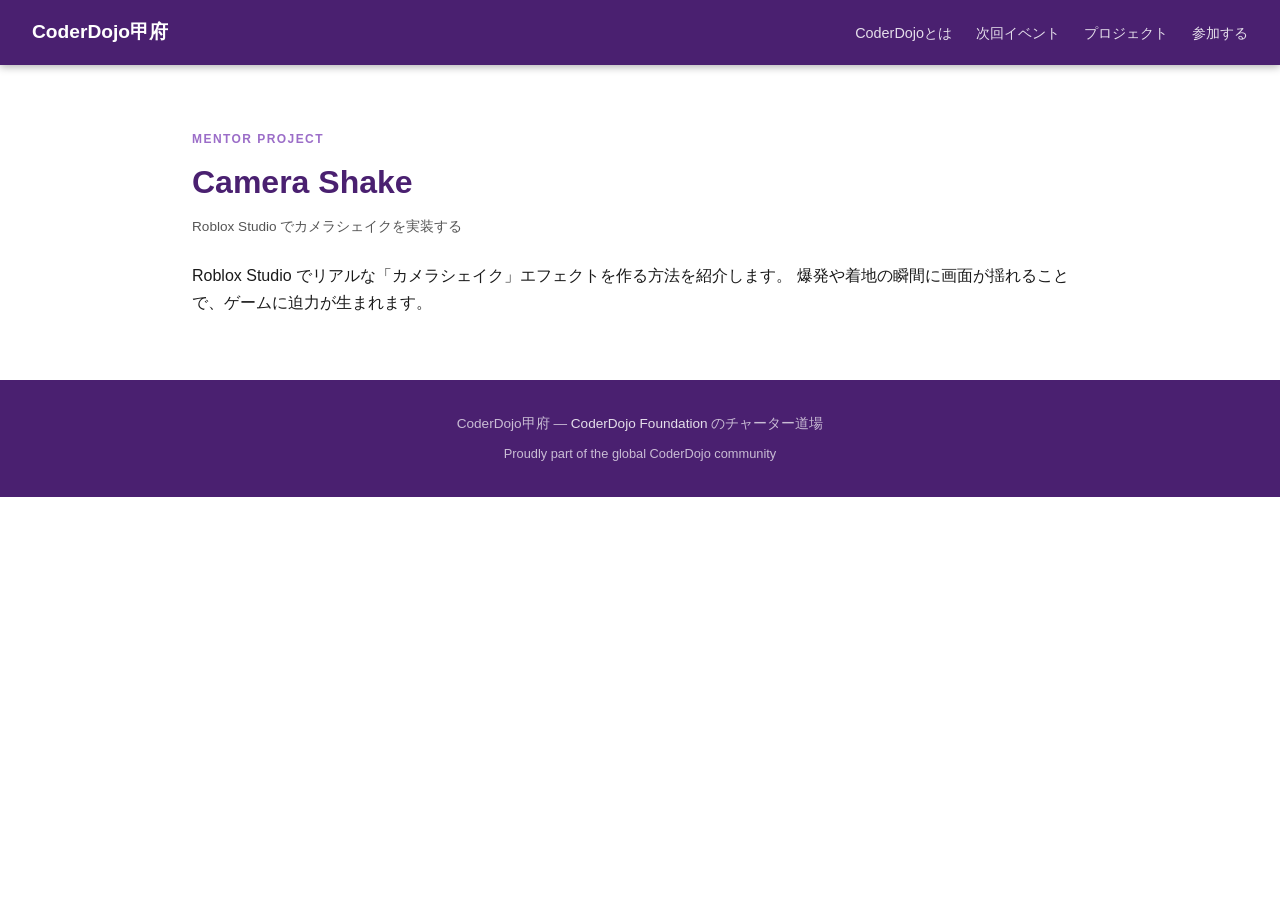
==== projects/camera-shake/index.html @ 6eb443b4 "Add Camera Shake mentor project page Co-Authored-By: Claude Sonnet 4.6 <noreply@anthropic.com>" ====
<!DOCTYPE html>
<html lang="ja">
<head>
  <meta charset="UTF-8">
  <meta name="viewport" content="width=device-width, initial-scale=1.0">
  <title>Camera Shake — CoderDojo甲府</title>
  <link rel="icon" href="../../favicon.png" type="image/png">
  <link rel="apple-touch-icon" href="../../favicon.png">
  <link rel="stylesheet" href="../../style.css">
</head>
<body>

<nav>
  <a class="nav-brand" href="../../">CoderDojo甲府</a>
  <ul class="nav-links">
    <li><a href="../../#about">CoderDojoとは</a></li>
    <li><a href="../../#event">次回イベント</a></li>
    <li><a href="../../#projects">プロジェクト</a></li>
    <li><a href="../../#join">参加する</a></li>
  </ul>
</nav>

<section>
  <p class="section-label">Mentor Project</p>
  <h2>Camera Shake</h2>
  <p class="h2-en">Roblox Studio でカメラシェイクを実装する</p>

  <p>
    Roblox Studio でリアルな「カメラシェイク」エフェクトを作る方法を紹介します。
    爆発や着地の瞬間に画面が揺れることで、ゲームに迫力が生まれます。
  </p>

  <!-- TODO: embed or link to demo, add code samples -->

</section>

<footer>
  <p>CoderDojo甲府 &mdash; <a href="https://coderdojo.jp/" target="_blank" rel="noopener">CoderDojo Foundation</a> のチャーター道場</p>
  <p>Proudly part of the global CoderDojo community</p>
</footer>

</body>
</html>
---- style.css ----
:root {
  --purple: #6b3fa0;
  --purple-dark: #4a2070;
  --purple-light: #f0e8f8;
  --purple-mid: #9b6dc8;
  --text: #1a1a1a;
  --text-muted: #555;
  --white: #fff;
  --border: #ddd;
  --radius: 8px;
}

* { box-sizing: border-box; margin: 0; padding: 0; }

body {
  font-family: "Hiragino Kaku Gothic ProN", "Hiragino Sans", Meiryo, sans-serif;
  color: var(--text);
  line-height: 1.7;
}

a { color: var(--purple); text-decoration: none; }
a:hover { text-decoration: underline; }

/* NAV */
nav {
  background: var(--purple-dark);
  padding: 0 2rem;
  display: flex;
  align-items: center;
  justify-content: space-between;
  gap: 0 1rem;
  flex-wrap: wrap;
  position: sticky;
  top: 0;
  z-index: 100;
  box-shadow: 0 2px 8px rgba(0,0,0,0.3);
}

.nav-brand {
  color: var(--white);
  font-size: 1.2rem;
  font-weight: bold;
  padding: 1rem 0;
  text-decoration: none;
}

.nav-links {
  display: flex;
  gap: 1.5rem;
  list-style: none;
  flex-wrap: wrap;
  padding: 0.5rem 0;
}

.nav-links a {
  color: rgba(255,255,255,0.85);
  font-size: 0.9rem;
  transition: color 0.2s;
}
.nav-links a:hover { color: var(--white); text-decoration: none; }

/* HERO */
.hero {
  background: linear-gradient(135deg, var(--purple) 0%, var(--purple-dark) 100%);
  color: var(--white);
  text-align: center;
  padding: 5rem 2rem 4rem;
}

.hero h1 {
  font-size: clamp(2rem, 6vw, 3.5rem);
  letter-spacing: 0.02em;
  margin-bottom: 0.75rem;
}

.hero .tagline {
  font-size: clamp(1rem, 3vw, 1.3rem);
  opacity: 0.9;
  margin-bottom: 0.4rem;
}

.hero .tagline-en {
  font-size: 0.95rem;
  opacity: 0.7;
  margin-bottom: 2rem;
}

.btn {
  display: inline-block;
  padding: 0.75rem 2rem;
  border-radius: 50px;
  font-weight: bold;
  font-size: 1rem;
  transition: opacity 0.2s, transform 0.1s;
  cursor: pointer;
}
.btn:hover { opacity: 0.9; transform: translateY(-1px); text-decoration: none; }

.btn-white {
  background: var(--white);
  color: var(--purple);
}

.btn-outline {
  border: 2px solid var(--white);
  color: var(--white);
  background: transparent;
}

.btn-purple {
  background: var(--purple);
  color: var(--white);
  font-size: 0.9rem;
}

.hero-logo {
  width: 140px;
  height: 140px;
  border-radius: 50%;
  margin-bottom: 1.25rem;
  box-shadow: 0 4px 16px rgba(0,0,0,0.25);
}

.hero-btns { display: flex; gap: 1rem; justify-content: center; flex-wrap: wrap; }

/* SECTIONS */
section { padding: 4rem 2rem; max-width: 960px; margin: 0 auto; }

.section-label {
  font-size: 0.75rem;
  letter-spacing: 0.12em;
  text-transform: uppercase;
  color: var(--purple-mid);
  font-weight: bold;
  margin-bottom: 0.4rem;
}

h2 {
  font-size: clamp(1.4rem, 4vw, 2rem);
  margin-bottom: 0.3rem;
  color: var(--purple-dark);
}

.h2-en {
  font-size: 0.85rem;
  color: var(--text-muted);
  margin-bottom: 1.5rem;
}

/* ABOUT */
.about-grid {
  display: grid;
  grid-template-columns: repeat(auto-fit, minmax(250px, 1fr));
  gap: 1.5rem;
  margin-top: 2rem;
}

.about-card {
  background: var(--purple-light);
  border-radius: var(--radius);
  padding: 1.5rem;
}

.about-card h3 { color: var(--purple-dark); margin-bottom: 0.5rem; font-size: 1rem; }
.about-card p { font-size: 0.9rem; color: var(--text-muted); }

/* NEXT EVENT */
.event-wrapper { background: #fafafa; }
.event-wrapper > * { max-width: 960px; margin: 0 auto; }

.event-card {
  border: 2px solid var(--purple);
  border-radius: var(--radius);
  padding: 2rem;
  display: flex;
  gap: 2rem;
  align-items: flex-start;
  flex-wrap: wrap;
}

.event-date {
  text-align: center;
  background: var(--purple);
  color: var(--white);
  border-radius: var(--radius);
  padding: 1rem 1.5rem;
  min-width: 80px;
  flex-shrink: 0;
}

.event-date .month { font-size: 0.8rem; text-transform: uppercase; letter-spacing: 0.1em; }
.event-date .day { font-size: 2.5rem; font-weight: bold; line-height: 1; }

.event-info h3 { font-size: 1.2rem; margin-bottom: 0.4rem; color: var(--purple-dark); }
.event-info p { color: var(--text-muted); font-size: 0.9rem; margin-bottom: 0.3rem; }
.event-info .en { font-size: 0.8rem; color: #999; }

.event-info .event-actions { margin-top: 1rem; }

/* PROJECTS */
.projects-intro { margin-bottom: 2rem; }

.project-tabs {
  display: flex;
  gap: 0.5rem;
  margin-bottom: 1.5rem;
  flex-wrap: wrap;
}

.tag {
  display: inline-block;
  padding: 0.25rem 0.75rem;
  border-radius: 50px;
  font-size: 0.78rem;
  font-weight: bold;
}

.tag-member { background: #e0f2fe; color: #0369a1; }
.tag-mentor { background: #fef3c7; color: #92400e; }

.project-grid {
  display: grid;
  grid-template-columns: repeat(auto-fill, minmax(260px, 1fr));
  gap: 1.25rem;
}

.project-card {
  border: 1px solid var(--border);
  border-radius: var(--radius);
  padding: 1.25rem;
  display: flex;
  flex-direction: column;
  gap: 0.5rem;
  transition: box-shadow 0.2s;
}

.project-card:hover { box-shadow: 0 4px 16px rgba(107,63,160,0.12); }

.project-card h3 { font-size: 1rem; color: var(--text); }
.project-card p { font-size: 0.85rem; color: var(--text-muted); flex: 1; }
.project-card .project-footer { display: flex; justify-content: space-between; align-items: center; margin-top: 0.5rem; }
.project-card .author { font-size: 0.78rem; color: #888; }
.project-card a.project-link { font-size: 0.85rem; color: var(--purple); font-weight: bold; }

/* JOIN */
.join-wrapper { background: var(--purple-light); }
.join-wrapper section { text-align: center; }

.join-wrapper p { color: var(--text-muted); max-width: 560px; margin: 0 auto 1.5rem; }
.join-wrapper .en { font-size: 0.85rem; color: #999; margin-bottom: 2rem; display: block; }

/* FOOTER */
footer {
  background: var(--purple-dark);
  color: rgba(255,255,255,0.7);
  text-align: center;
  padding: 2rem;
  font-size: 0.85rem;
}

footer a { color: rgba(255,255,255,0.85); }
footer p + p { margin-top: 0.5rem; font-size: 0.8rem; }

/* DIVIDER */
.full-bleed { width: 100vw; margin-left: calc(-50vw + 50%); }
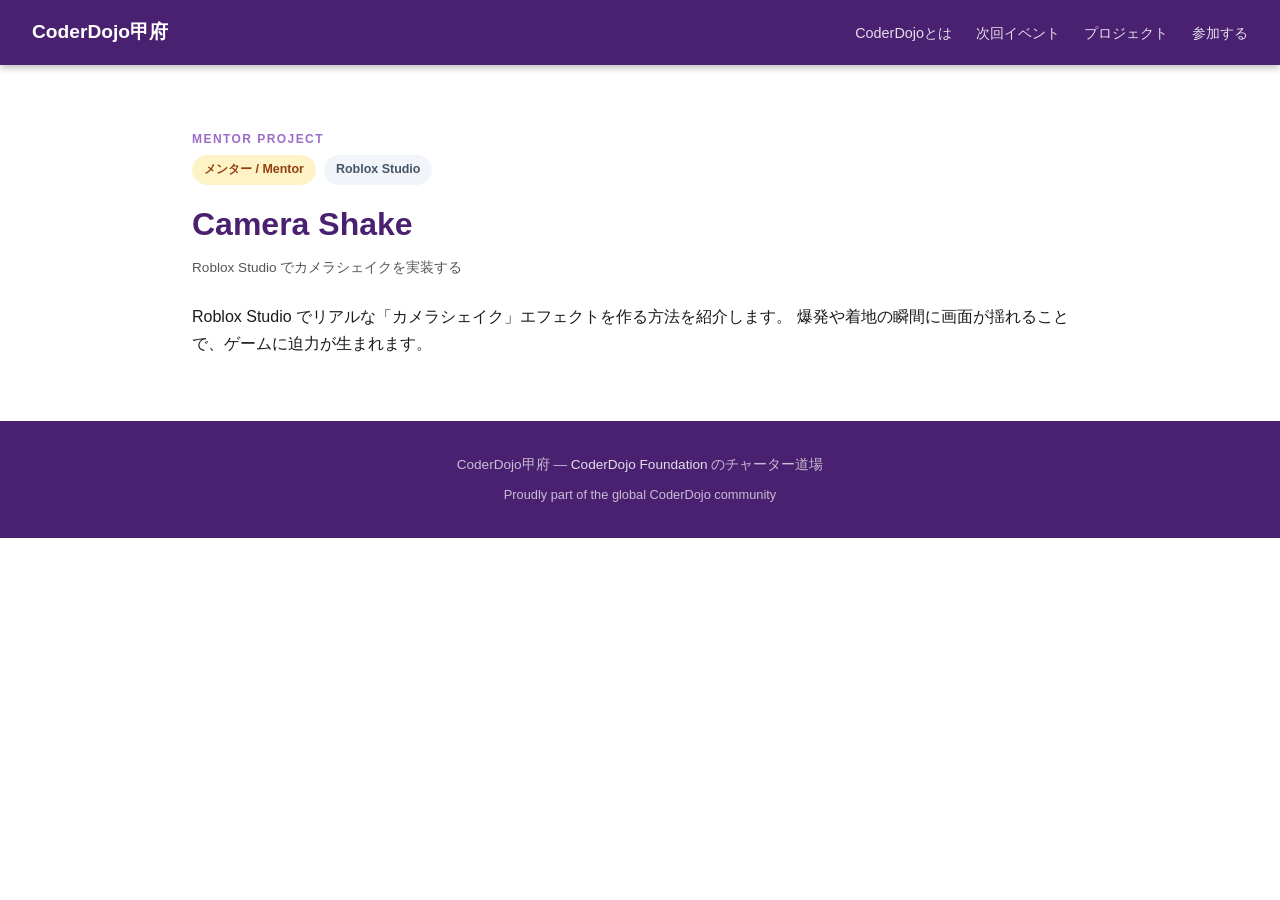
==== commit 525f1f59: "Add tech tags to project cards and camera shake page Co-Authored-By: Claude Sonnet 4.6 <noreply@anth" ====
--- a/projects/camera-shake/index.html
+++ b/projects/camera-shake/index.html
@@ -22,6 +22,10 @@
 
 <section>
   <p class="section-label">Mentor Project</p>
+  <div class="project-page-tags">
+    <span class="tag tag-mentor">メンター / Mentor</span>
+    <span class="tag tag-tech">Roblox Studio</span>
+  </div>
   <h2>Camera Shake</h2>
   <p class="h2-en">Roblox Studio でカメラシェイクを実装する</p>
 
--- a/style.css
+++ b/style.css
@@ -217,6 +217,9 @@
 
 .tag-member { background: #e0f2fe; color: #0369a1; }
 .tag-mentor { background: #fef3c7; color: #92400e; }
+.tag-tech { background: #f1f5f9; color: #475569; }
+
+.project-page-tags { display: flex; gap: 0.5rem; flex-wrap: wrap; margin-bottom: 0.75rem; }
 
 .project-grid {
   display: grid;
